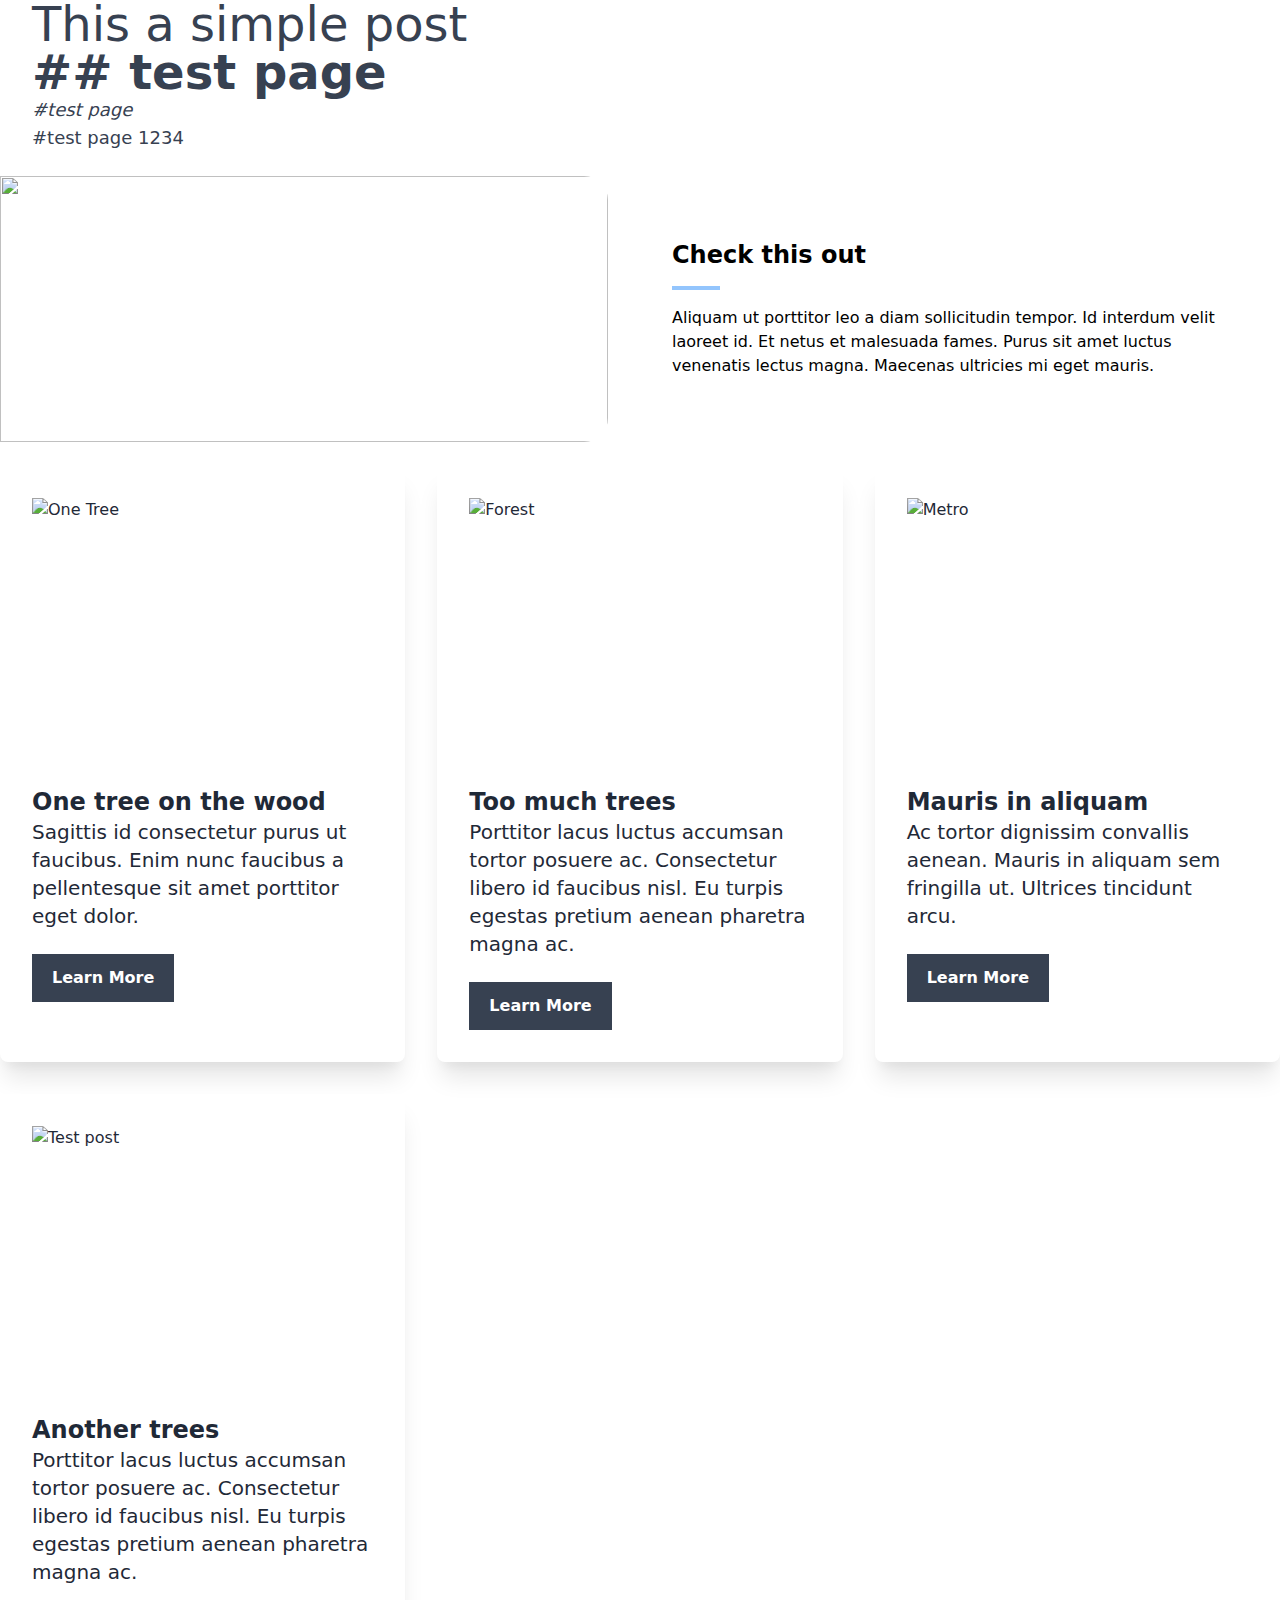
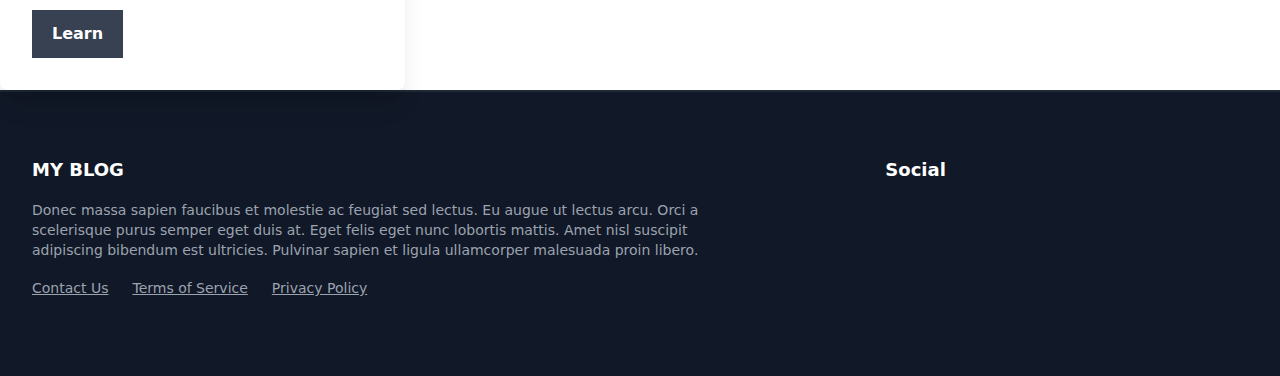
==== index.html @ 786635c8 "Repository created at https://github.com/mateomorris/primo-giannis, building and pushing site" ====
<!doctype html>
    <html lang="en">
      <head>
        <meta charset="utf-8">
        <meta name="viewport" content="width=device-width, initial-scale=1.0">
        <link rel="stylesheet" type="text/css" href="/styles.css" />
        
        <script src="./index.js"></script>
        
        
      </head>
      <body data-instant-intensity="all" class="primo-page">   
        
        <div class="block" id="block-mpooc">
          <div class="primo-copy" id="copy-mpooc">
            <h1>This a simple post<strong><br>## test page</strong></h1><p><em>#test page</em></p><p>#test page 1234</p>
          </div>
        </div>
      
      <div class="block" id="block-uvjpv">
        <div class="primo-component" id="component-uvjpv">
          <div>    <div class="container grid md:grid-cols-2 bg-white py-6">
        <img class="transform -translate-x-8 h-48 md:h-full w-full object-cover rounded-tr-3xl rounded-br-3xl" src="https://images.unsplash.com/photo-1585412727339-54e4bae3bbf9?ixid&#x3D;MXwxMjA3fDB8MHxwaG90by1wYWdlfHx8fGVufDB8fHw%3D&amp;ixlib&#x3D;rb-1.2.1&amp;auto&#x3D;format&amp;fit&#x3D;crop&amp;w&#x3D;1950&amp;q&#x3D;80" alt="">
        <div class="md:px-8 py-8 md:py-16">
            <h3 class="font-semibold text-2xl leading-tight">Check this out</h3>
            <svg class="text-blue-300 w-12 h-1 my-4">
                <rect class="w-full h-full fill-current"></rect>
            </svg>
            <div><p>Aliquam ut porttitor leo a diam sollicitudin tempor. Id interdum velit laoreet id. Et netus et malesuada fames. Purus sit amet luctus venenatis lectus magna. Maecenas ultricies mi eget mauris.</p></div>
        </div>
    </div></div>
          
        </div>
        
      </div>
      
      <div class="block" id="block-tlgmp">
        <div class="primo-component" id="component-tlgmp">
          <div><div class="grid gap-8 md:grid-cols-2 lg:grid-cols-3">
        <div class="text-gray-800 bg-white shadow-xl p-8 rounded-lg">
            	<img class="mb-8 h-64 w-full object-cover object-center" src="https://images.unsplash.com/photo-1507097672537-2b0effc54687?ixlib&#x3D;rb-1.2.1&amp;ixid&#x3D;eyJhcHBfaWQiOjEyMDd9&amp;auto&#x3D;format&amp;fit&#x3D;crop&amp;w&#x3D;1255&amp;q&#x3D;80" alt="One Tree" />
            <h2 class="text-2xl font-bold">One tree on the wood</h2>
            <div class="text-xl"><p>Sagittis id consectetur purus ut faucibus. Enim nunc faucibus a pellentesque sit amet porttitor eget dolor. </p>
</div>
            	<a href="#" class="bg-gray-700 hover:bg-gray-800 text-white font-semibold px-5 py-3 mt-6 inline-block transition-colors duration-200">Learn More</a>
        </div>
        <div class="text-gray-800 bg-white shadow-xl p-8 rounded-lg">
            	<img class="mb-8 h-64 w-full object-cover object-center" src="https://images.unsplash.com/photo-1604043155802-e929b1c20738?ixlib&#x3D;rb-1.2.1&amp;ixid&#x3D;eyJhcHBfaWQiOjEyMDd9&amp;auto&#x3D;format&amp;fit&#x3D;crop&amp;w&#x3D;1267&amp;q&#x3D;80" alt="Forest" />
            <h2 class="text-2xl font-bold">Too much trees</h2>
            <div class="text-xl"><p>Porttitor lacus luctus accumsan tortor posuere ac. Consectetur libero id faucibus nisl. Eu turpis egestas pretium aenean pharetra magna ac.</p>
</div>
            	<a href="#" class="bg-gray-700 hover:bg-gray-800 text-white font-semibold px-5 py-3 mt-6 inline-block transition-colors duration-200">Learn More</a>
        </div>
        <div class="text-gray-800 bg-white shadow-xl p-8 rounded-lg">
            	<img class="mb-8 h-64 w-full object-cover object-center" src="https://images.unsplash.com/photo-1604060361232-0213c2ad2eaa?ixlib&#x3D;rb-1.2.1&amp;ixid&#x3D;eyJhcHBfaWQiOjEyMDd9&amp;auto&#x3D;format&amp;fit&#x3D;crop&amp;w&#x3D;1350&amp;q&#x3D;80" alt="Metro" />
            <h2 class="text-2xl font-bold"> Mauris in aliquam </h2>
            <div class="text-xl"><p>Ac tortor dignissim convallis aenean. Mauris in aliquam sem fringilla ut. Ultrices tincidunt arcu.</p>
</div>
            	<a href="#" class="bg-gray-700 hover:bg-gray-800 text-white font-semibold px-5 py-3 mt-6 inline-block transition-colors duration-200">Learn More</a>
        </div>
        <div class="text-gray-800 bg-white shadow-xl p-8 rounded-lg">
            	<img class="mb-8 h-64 w-full object-cover object-center" src="https://images.unsplash.com/photo-1507097672537-2b0effc54687?ixlib&#x3D;rb-1.2.1&amp;ixid&#x3D;eyJhcHBfaWQiOjEyMDd9&amp;auto&#x3D;format&amp;fit&#x3D;crop&amp;w&#x3D;1255&amp;q&#x3D;80" alt="Test post" />
            <h2 class="text-2xl font-bold">Another trees</h2>
            <div class="text-xl"><p>Porttitor lacus luctus accumsan tortor posuere ac. Consectetur libero id faucibus nisl. Eu turpis egestas pretium aenean pharetra magna ac.</p></div>
            	<a href="#" class="bg-gray-700 hover:bg-gray-800 text-white font-semibold px-5 py-3 mt-6 inline-block transition-colors duration-200">Learn</a>
        </div>
</div></div>
          
        </div>
        <style type="text/css">#component-aejre .grid {
    grid-template-columns: repeat( auto-fit, minmax(300px, 1fr) );
  }</style>
      </div>
      
      <div class="block" id="block-eupsx">
        <div class="primo-component" id="component-eupsx">
          <div><footer class="bg-gray-900 text-white border-t-2 border-gray-800">
    <div class="py-16 flex flex-col-reverse md:flex-row  container">
		<div class="md:w-2/3 mr-16 lg:mr-32">
		    <p class="text-lg uppercase font-semibold">My Blog</p>
            <div class="text-sm text-gray-400 my-4 ">
                <p>Donec massa sapien faucibus et molestie ac feugiat sed lectus. Eu augue ut lectus arcu. Orci a scelerisque purus semper eget duis at. Eget felis eget nunc lobortis mattis. Amet nisl suscipit adipiscing bibendum est ultricies. Pulvinar sapien et ligula ullamcorper malesuada proin libero.</p>
            </div>
            <ul class="flex flex-wrap">
                    <li>
                        <a class="text-sm text-gray-400 hover:text-gray-500 underline mr-6" href="#">Contact Us</a>
                    </li>
                    <li>
                        <a class="text-sm text-gray-400 hover:text-gray-500 underline mr-6" href="#">Terms of Service</a>
                    </li>
                    <li>
                        <a class="text-sm text-gray-400 hover:text-gray-500 underline mr-6" href="#">Privacy Policy</a>
                    </li>
            </ul>
		</div>
		<div class="mb-8 border-b pb-8 border-gray-900 md:border-b-0 md:w-1/3">
        	<p class="text-lg font-bold mb-6">Social</p>
			<ul class="flex">
                    <li>
                        <a href="#" class="mr-4">
                            <span class="sr-only">Facebook</span>
                            <i class="fab fa-facebook text-white hover:text-gray-400 text-4xl transition-colors duration-100"></i>
                        </a>
                    </li>
                    <li>
                        <a href="#" class="mr-4">
                            <span class="sr-only">Twitter</span>
                            <i class="fab fa-twitter text-white hover:text-gray-400 text-4xl transition-colors duration-100"></i>
                        </a>
                    </li>
                    <li>
                        <a href="#" class="mr-4">
                            <span class="sr-only">Youtube</span>
                            <i class="fab fa-youtube text-white hover:text-gray-400 text-4xl transition-colors duration-100"></i>
                        </a>
                    </li>
                    <li>
                        <a href="#test" class="mr-4">
                            <span class="sr-only">Instagram</span>
                            <i class="fab fa-instagram text-white hover:text-gray-400 text-4xl transition-colors duration-100"></i>
                        </a>
                    </li>
			</ul>
		</div>
    </div>
</footer>
<link rel="stylesheet" href="https://cdnjs.cloudflare.com/ajax/libs/font-awesome/5.15.1/css/all.min.css" integrity="sha512-+4zCK9k+qNFUR5X+cKL9EIR+ZOhtIloNl9GIKS57V1MyNsYpYcUrUeQc9vNfzsWfV28IaLL3i96P9sdNyeRssA==" crossorigin="anonymous" /></div>
          
        </div>
        
      </div>
      
        
        
        <script src="https://cdnjs.cloudflare.com/ajax/libs/instant.page/5.1.0/instantpage.js" integrity="sha256-DdSiNPR71ROAVMqT6NiHagLAtZv9EHeByYuVxygZM5g=" crossorigin="anonymous"></script>
      </body>
    </html>
---- styles.css ----
/*! tailwindcss v2.0.3 | MIT License | https://tailwindcss.com */

/*! modern-normalize v1.0.0 | MIT License | https://github.com/sindresorhus/modern-normalize */

/*
Document
========
*/

/**
Use a better box model (opinionated).
*/

*,
*::before,
*::after {
  box-sizing: border-box;
}

/**
Use a more readable tab size (opinionated).
*/

:root {
  -moz-tab-size: 4;
  -o-tab-size: 4;
     tab-size: 4;
}

/**
1. Correct the line height in all browsers.
2. Prevent adjustments of font size after orientation changes in iOS.
*/

html {
  line-height: 1.15; /* 1 */
  -webkit-text-size-adjust: 100%; /* 2 */
}

/*
Sections
========
*/

/**
Remove the margin in all browsers.
*/

body {
  margin: 0;
}

/**
Improve consistency of default fonts in all browsers. (https://github.com/sindresorhus/modern-normalize/issues/3)
*/

body {
  font-family:
		system-ui, -apple-system, Segoe UI, Roboto, Ubuntu, Cantarell, Noto Sans, sans-serif, 
		'Segoe UI',
		Roboto,
		Helvetica,
		Arial,
		sans-serif,
		'Apple Color Emoji',
		'Segoe UI Emoji';
}

/*
Grouping content
================
*/

/**
1. Add the correct height in Firefox.
2. Correct the inheritance of border color in Firefox. (https://bugzilla.mozilla.org/show_bug.cgi?id=190655)
*/

hr {
  height: 0; /* 1 */
  color: inherit; /* 2 */
}

/*
Text-level semantics
====================
*/

/**
Add the correct text decoration in Chrome, Edge, and Safari.
*/

abbr[title] {
  -webkit-text-decoration: underline dotted;
          text-decoration: underline dotted;
}

/**
Add the correct font weight in Edge and Safari.
*/

b,
strong {
  font-weight: bolder;
}

/**
1. Improve consistency of default fonts in all browsers. (https://github.com/sindresorhus/modern-normalize/issues/3)
2. Correct the odd 'em' font sizing in all browsers.
*/

code,
kbd,
samp,
pre {
  font-family:
		ui-monospace,
		SFMono-Regular,
		Consolas,
		'Liberation Mono',
		Menlo,
		monospace; /* 1 */
  font-size: 1em; /* 2 */
}

/**
Add the correct font size in all browsers.
*/

small {
  font-size: 80%;
}

/**
Prevent 'sub' and 'sup' elements from affecting the line height in all browsers.
*/

sub,
sup {
  font-size: 75%;
  line-height: 0;
  position: relative;
  vertical-align: baseline;
}

sub {
  bottom: -0.25em;
}

sup {
  top: -0.5em;
}

/*
Tabular data
============
*/

/**
1. Remove text indentation from table contents in Chrome and Safari. (https://bugs.chromium.org/p/chromium/issues/detail?id=999088, https://bugs.webkit.org/show_bug.cgi?id=201297)
2. Correct table border color inheritance in all Chrome and Safari. (https://bugs.chromium.org/p/chromium/issues/detail?id=935729, https://bugs.webkit.org/show_bug.cgi?id=195016)
*/

table {
  text-indent: 0; /* 1 */
  border-color: inherit; /* 2 */
}

/*
Forms
=====
*/

/**
1. Change the font styles in all browsers.
2. Remove the margin in Firefox and Safari.
*/

button,
input,
optgroup,
select,
textarea {
  font-family: inherit; /* 1 */
  font-size: 100%; /* 1 */
  line-height: 1.15; /* 1 */
  margin: 0; /* 2 */
}

/**
Remove the inheritance of text transform in Edge and Firefox.
1. Remove the inheritance of text transform in Firefox.
*/

button,
select { /* 1 */
  text-transform: none;
}

/**
Correct the inability to style clickable types in iOS and Safari.
*/

button {
  -webkit-appearance: button;
}

/**
Remove the inner border and padding in Firefox.
*/

/**
Restore the focus styles unset by the previous rule.
*/

/**
Remove the additional ':invalid' styles in Firefox.
See: https://github.com/mozilla/gecko-dev/blob/2f9eacd9d3d995c937b4251a5557d95d494c9be1/layout/style/res/forms.css#L728-L737
*/

/**
Remove the padding so developers are not caught out when they zero out 'fieldset' elements in all browsers.
*/

legend {
  padding: 0;
}

/**
Add the correct vertical alignment in Chrome and Firefox.
*/

progress {
  vertical-align: baseline;
}

/**
Correct the cursor style of increment and decrement buttons in Safari.
*/

/**
1. Correct the odd appearance in Chrome and Safari.
2. Correct the outline style in Safari.
*/

/**
Remove the inner padding in Chrome and Safari on macOS.
*/

/**
1. Correct the inability to style clickable types in iOS and Safari.
2. Change font properties to 'inherit' in Safari.
*/

/*
Interactive
===========
*/

/*
Add the correct display in Chrome and Safari.
*/

summary {
  display: list-item;
}

/**
 * Manually forked from SUIT CSS Base: https://github.com/suitcss/base
 * A thin layer on top of normalize.css that provides a starting point more
 * suitable for web applications.
 */

/**
 * Removes the default spacing and border for appropriate elements.
 */

blockquote,
dl,
dd,
h1,
h2,
h3,
h4,
h5,
h6,
hr,
figure,
p,
pre {
  margin: 0;
}

button {
  background-color: transparent;
  background-image: none;
}

/**
 * Work around a Firefox/IE bug where the transparent `button` background
 * results in a loss of the default `button` focus styles.
 */

button:focus {
  outline: 1px dotted;
  outline: 5px auto -webkit-focus-ring-color;
}

fieldset {
  margin: 0;
  padding: 0;
}

ol,
ul {
  list-style: none;
  margin: 0;
  padding: 0;
}

/**
 * Tailwind custom reset styles
 */

/**
 * 1. Use the user's configured `sans` font-family (with Tailwind's default
 *    sans-serif font stack as a fallback) as a sane default.
 * 2. Use Tailwind's default "normal" line-height so the user isn't forced
 *    to override it to ensure consistency even when using the default theme.
 */

html {
  font-family: ui-sans-serif, system-ui, -apple-system, Segoe UI, Roboto, Ubuntu, Cantarell, Noto Sans, sans-serif, BlinkMacSystemFont, "Segoe UI", Roboto, "Helvetica Neue", Arial, "Noto Sans", sans-serif, "Apple Color Emoji", "Segoe UI Emoji", "Segoe UI Symbol", "Noto Color Emoji"; /* 1 */
  line-height: 1.5; /* 2 */
}

/**
 * Inherit font-family and line-height from `html` so users can set them as
 * a class directly on the `html` element.
 */

body {
  font-family: inherit;
  line-height: inherit;
}

/**
 * 1. Prevent padding and border from affecting element width.
 *
 *    We used to set this in the html element and inherit from
 *    the parent element for everything else. This caused issues
 *    in shadow-dom-enhanced elements like <details> where the content
 *    is wrapped by a div with box-sizing set to `content-box`.
 *
 *    https://github.com/mozdevs/cssremedy/issues/4
 *
 *
 * 2. Allow adding a border to an element by just adding a border-width.
 *
 *    By default, the way the browser specifies that an element should have no
 *    border is by setting it's border-style to `none` in the user-agent
 *    stylesheet.
 *
 *    In order to easily add borders to elements by just setting the `border-width`
 *    property, we change the default border-style for all elements to `solid`, and
 *    use border-width to hide them instead. This way our `border` utilities only
 *    need to set the `border-width` property instead of the entire `border`
 *    shorthand, making our border utilities much more straightforward to compose.
 *
 *    https://github.com/tailwindcss/tailwindcss/pull/116
 */

*,
::before,
::after {
  box-sizing: border-box; /* 1 */
  border-width: 0; /* 2 */
  border-style: solid; /* 2 */
  border-color: #e5e7eb; /* 2 */
}

/*
 * Ensure horizontal rules are visible by default
 */

hr {
  border-top-width: 1px;
}

/**
 * Undo the `border-style: none` reset that Normalize applies to images so that
 * our `border-{width}` utilities have the expected effect.
 *
 * The Normalize reset is unnecessary for us since we default the border-width
 * to 0 on all elements.
 *
 * https://github.com/tailwindcss/tailwindcss/issues/362
 */

img {
  border-style: solid;
}

textarea {
  resize: vertical;
}

input::-moz-placeholder, textarea::-moz-placeholder {
  opacity: 1;
  color: #9ca3af;
}

input:-ms-input-placeholder, textarea:-ms-input-placeholder {
  opacity: 1;
  color: #9ca3af;
}

input::placeholder,
textarea::placeholder {
  opacity: 1;
  color: #9ca3af;
}

button {
  cursor: pointer;
}

table {
  border-collapse: collapse;
}

h1,
h2,
h3,
h4,
h5,
h6 {
  font-size: inherit;
  font-weight: inherit;
}

/**
 * Reset links to optimize for opt-in styling instead of
 * opt-out.
 */

a {
  color: inherit;
  text-decoration: inherit;
}

/**
 * Reset form element properties that are easy to forget to
 * style explicitly so you don't inadvertently introduce
 * styles that deviate from your design system. These styles
 * supplement a partial reset that is already applied by
 * normalize.css.
 */

button,
input,
optgroup,
select,
textarea {
  padding: 0;
  line-height: inherit;
  color: inherit;
}

/**
 * Use the configured 'mono' font family for elements that
 * are expected to be rendered with a monospace font, falling
 * back to the system monospace stack if there is no configured
 * 'mono' font family.
 */

pre,
code,
kbd,
samp {
  font-family: ui-monospace, SFMono-Regular, Menlo, Monaco, Consolas, "Liberation Mono", "Courier New", monospace;
}

/**
 * Make replaced elements `display: block` by default as that's
 * the behavior you want almost all of the time. Inspired by
 * CSS Remedy, with `svg` added as well.
 *
 * https://github.com/mozdevs/cssremedy/issues/14
 */

img,
svg,
video,
canvas,
audio,
iframe,
embed,
object {
  display: block;
  vertical-align: middle;
}

/**
 * Constrain images and videos to the parent width and preserve
 * their instrinsic aspect ratio.
 *
 * https://github.com/mozdevs/cssremedy/issues/14
 */

img,
video {
  max-width: 100%;
  height: auto;
}

.container {
  width: 100%;
  margin-right: auto;
  margin-left: auto;
  padding-right: 2rem;
  padding-left: 2rem;
}

@media (min-width: 640px) {
  .container {
    max-width: 640px;
  }
}

@media (min-width: 768px) {
  .container {
    max-width: 768px;
  }
}

@media (min-width: 1024px) {
  .container {
    max-width: 1024px;
  }
}

@media (min-width: 1280px) {
  .container {
    max-width: 1280px;
  }
}

@media (min-width: 1536px) {
  .container {
    max-width: 1536px;
  }
}

.sr-only {
  position: absolute;
  width: 1px;
  height: 1px;
  padding: 0;
  margin: -1px;
  overflow: hidden;
  clip: rect(0, 0, 0, 0);
  white-space: nowrap;
  border-width: 0;
}

.bg-white {
  --tw-bg-opacity: 1;
  background-color: rgba(255, 255, 255, var(--tw-bg-opacity));
}

.bg-gray-700 {
  --tw-bg-opacity: 1;
  background-color: rgba(55, 65, 81, var(--tw-bg-opacity));
}

.bg-gray-900 {
  --tw-bg-opacity: 1;
  background-color: rgba(17, 24, 39, var(--tw-bg-opacity));
}

.hover\:bg-gray-800:hover {
  --tw-bg-opacity: 1;
  background-color: rgba(31, 41, 55, var(--tw-bg-opacity));
}

.border-gray-800 {
  --tw-border-opacity: 1;
  border-color: rgba(31, 41, 55, var(--tw-border-opacity));
}

.border-gray-900 {
  --tw-border-opacity: 1;
  border-color: rgba(17, 24, 39, var(--tw-border-opacity));
}

.rounded-lg {
  border-radius: 0.5rem;
}

.rounded-tr-3xl {
  border-top-right-radius: 1.5rem;
}

.rounded-br-3xl {
  border-bottom-right-radius: 1.5rem;
}

.border-t-2 {
  border-top-width: 2px;
}

.border-b {
  border-bottom-width: 1px;
}

.inline-block {
  display: inline-block;
}

.flex {
  display: flex;
}

.table {
  display: table;
}

.grid {
  display: grid;
}

.flex-col-reverse {
  flex-direction: column-reverse;
}

.flex-wrap {
  flex-wrap: wrap;
}

.font-semibold {
  font-weight: 600;
}

.font-bold {
  font-weight: 700;
}

.h-1 {
  height: 0.25rem;
}

.h-48 {
  height: 12rem;
}

.h-64 {
  height: 16rem;
}

.h-full {
  height: 100%;
}

.text-sm {
  font-size: 0.875rem;
  line-height: 1.25rem;
}

.text-lg {
  font-size: 1.125rem;
  line-height: 1.75rem;
}

.text-xl {
  font-size: 1.25rem;
  line-height: 1.75rem;
}

.text-2xl {
  font-size: 1.5rem;
  line-height: 2rem;
}

.text-4xl {
  font-size: 2.25rem;
  line-height: 2.5rem;
}

.leading-tight {
  line-height: 1.25;
}

.my-4 {
  margin-top: 1rem;
  margin-bottom: 1rem;
}

.mr-4 {
  margin-right: 1rem;
}

.mt-6 {
  margin-top: 1.5rem;
}

.mr-6 {
  margin-right: 1.5rem;
}

.mb-6 {
  margin-bottom: 1.5rem;
}

.mb-8 {
  margin-bottom: 2rem;
}

.mr-16 {
  margin-right: 4rem;
}

.object-cover {
  -o-object-fit: cover;
     object-fit: cover;
}

.object-center {
  -o-object-position: center;
     object-position: center;
}

.p-8 {
  padding: 2rem;
}

.py-3 {
  padding-top: 0.75rem;
  padding-bottom: 0.75rem;
}

.px-5 {
  padding-left: 1.25rem;
  padding-right: 1.25rem;
}

.py-6 {
  padding-top: 1.5rem;
  padding-bottom: 1.5rem;
}

.py-8 {
  padding-top: 2rem;
  padding-bottom: 2rem;
}

.py-16 {
  padding-top: 4rem;
  padding-bottom: 4rem;
}

.pb-8 {
  padding-bottom: 2rem;
}

* {
  --tw-shadow: 0 0 rgba(0,0,0,0);
}

.shadow-xl {
  --tw-shadow: 0 20px 25px -5px rgba(0, 0, 0, 0.1), 0 10px 10px -5px rgba(0, 0, 0, 0.04);
  box-shadow: 0 0 rgba(0,0,0,0), 0 0 rgba(0,0,0,0), var(--tw-shadow);
  box-shadow: var(--tw-ring-offset-shadow, 0 0 rgba(0,0,0,0)), var(--tw-ring-shadow, 0 0 rgba(0,0,0,0)), var(--tw-shadow);
}

* {
  --tw-ring-inset: var(--tw-empty,/*!*/ /*!*/);
  --tw-ring-offset-width: 0px;
  --tw-ring-offset-color: #fff;
  --tw-ring-color: rgba(59, 130, 246, 0.5);
  --tw-ring-offset-shadow: 0 0 rgba(0,0,0,0);
  --tw-ring-shadow: 0 0 rgba(0,0,0,0);
}

.fill-current {
  fill: currentColor;
}

.text-white {
  --tw-text-opacity: 1;
  color: rgba(255, 255, 255, var(--tw-text-opacity));
}

.text-gray-400 {
  --tw-text-opacity: 1;
  color: rgba(156, 163, 175, var(--tw-text-opacity));
}

.text-gray-800 {
  --tw-text-opacity: 1;
  color: rgba(31, 41, 55, var(--tw-text-opacity));
}

.text-blue-300 {
  --tw-text-opacity: 1;
  color: rgba(147, 197, 253, var(--tw-text-opacity));
}

.hover\:text-gray-400:hover {
  --tw-text-opacity: 1;
  color: rgba(156, 163, 175, var(--tw-text-opacity));
}

.hover\:text-gray-500:hover {
  --tw-text-opacity: 1;
  color: rgba(107, 114, 128, var(--tw-text-opacity));
}

.uppercase {
  text-transform: uppercase;
}

.underline {
  text-decoration: underline;
}

.w-12 {
  width: 3rem;
}

.w-full {
  width: 100%;
}

.gap-8 {
  grid-gap: 2rem;
  gap: 2rem;
}

.transform {
  --tw-translate-x: 0;
  --tw-translate-y: 0;
  --tw-rotate: 0;
  --tw-skew-x: 0;
  --tw-skew-y: 0;
  --tw-scale-x: 1;
  --tw-scale-y: 1;
  transform: translateX(var(--tw-translate-x)) translateY(var(--tw-translate-y)) rotate(var(--tw-rotate)) skewX(var(--tw-skew-x)) skewY(var(--tw-skew-y)) scaleX(var(--tw-scale-x)) scaleY(var(--tw-scale-y));
}

.-translate-x-8 {
  --tw-translate-x: -2rem;
}

.transition-colors {
  transition-property: background-color, border-color, color, fill, stroke;
  transition-timing-function: cubic-bezier(0.4, 0, 0.2, 1);
  transition-duration: 150ms;
}

.duration-100 {
  transition-duration: 100ms;
}

.duration-200 {
  transition-duration: 200ms;
}

@-webkit-keyframes spin {
  to {
    transform: rotate(360deg);
  }
}

@keyframes spin {
  to {
    transform: rotate(360deg);
  }
}

@-webkit-keyframes ping {
  75%, 100% {
    transform: scale(2);
    opacity: 0;
  }
}

@keyframes ping {
  75%, 100% {
    transform: scale(2);
    opacity: 0;
  }
}

@-webkit-keyframes pulse {
  50% {
    opacity: .5;
  }
}

@keyframes pulse {
  50% {
    opacity: .5;
  }
}

@-webkit-keyframes bounce {
  0%, 100% {
    transform: translateY(-25%);
    -webkit-animation-timing-function: cubic-bezier(0.8,0,1,1);
            animation-timing-function: cubic-bezier(0.8,0,1,1);
  }

  50% {
    transform: none;
    -webkit-animation-timing-function: cubic-bezier(0,0,0.2,1);
            animation-timing-function: cubic-bezier(0,0,0.2,1);
  }
}

@keyframes bounce {
  0%, 100% {
    transform: translateY(-25%);
    -webkit-animation-timing-function: cubic-bezier(0.8,0,1,1);
            animation-timing-function: cubic-bezier(0.8,0,1,1);
  }

  50% {
    transform: none;
    -webkit-animation-timing-function: cubic-bezier(0,0,0.2,1);
            animation-timing-function: cubic-bezier(0,0,0.2,1);
  }
}

/* Default content styles */

.primo-copy {
  width: 100%;
  margin-right: auto;
  margin-left: auto;
  padding-right: 2rem;
  padding-left: 2rem
}

@media (min-width: 640px) {
  .primo-copy {
    max-width: 640px;
  }
}

@media (min-width: 768px) {
  .primo-copy {
    max-width: 768px;
  }
}

@media (min-width: 1024px) {
  .primo-copy {
    max-width: 1024px;
  }
}

@media (min-width: 1280px) {
  .primo-copy {
    max-width: 1280px;
  }
}

@media (min-width: 1536px) {
  .primo-copy {
    max-width: 1536px;
  }
}

.primo-copy {
  font-size: 1.125rem;
  line-height: 1.75rem;
  --tw-text-opacity: 1;
  color: rgba(55, 65, 81, var(--tw-text-opacity));
}

.primo-copy h1 {
    font-weight: 500;
    font-size: 1.875rem;
    line-height: 2.25rem;
  }

.primo-copy h2 {
    font-weight: 500;
    font-size: 1.5rem;
    line-height: 2rem;
  }

.primo-copy ol {
    list-style-type: decimal;
  }

.primo-copy ul {
    list-style-position: inside;
    list-style-type: disc;
  }

.primo-copy ul p {
      display: inline;
    }

.primo-copy ol {
    list-style-position: inside;
    list-style-type: decimal;
  }

.primo-copy a {
    --tw-text-opacity: 1;
    color: rgba(37, 99, 235, var(--tw-text-opacity));
    text-decoration: underline;
  }

.primo-copy blockquote {
    padding: 1.5rem;
    --tw-shadow: 0 4px 6px -1px rgba(0, 0, 0, 0.1), 0 2px 4px -1px rgba(0, 0, 0, 0.06);
    box-shadow: 0 0 rgba(0,0,0,0), 0 0 rgba(0,0,0,0), var(--tw-shadow);
    box-shadow: var(--tw-ring-offset-shadow, 0 0 rgba(0,0,0,0)), var(--tw-ring-shadow, 0 0 rgba(0,0,0,0)), var(--tw-shadow);
  }

.primo-copy mark {
    --tw-bg-opacity: 1;
    background-color: rgba(253, 230, 138, var(--tw-bg-opacity));
    --tw-text-opacity: 1;
    color: rgba(17, 24, 39, var(--tw-text-opacity));
  }

@media (min-width: 1024px) {
    .primo-copy h1 {
      font-size: 3rem;
      line-height: 1;
    }

    .primo-copy h2 {
      font-size: 2.25rem;
      line-height: 2.5rem;
    }
  }

@media (min-width: 640px) {
}

@media (min-width: 768px) {
  .md\:border-b-0 {
    border-bottom-width: 0px;
  }

  .md\:flex-row {
    flex-direction: row;
  }

  .md\:h-full {
    height: 100%;
  }

  .md\:px-8 {
    padding-left: 2rem;
    padding-right: 2rem;
  }

  .md\:py-16 {
    padding-top: 4rem;
    padding-bottom: 4rem;
  }

  .md\:w-1\/3 {
    width: 33.333333%;
  }

  .md\:w-2\/3 {
    width: 66.666667%;
  }

  .md\:grid-cols-2 {
    grid-template-columns: repeat(2, minmax(0, 1fr));
  }
}

@media (min-width: 1024px) {
  .lg\:mr-32 {
    margin-right: 8rem;
  }

  .lg\:grid-cols-3 {
    grid-template-columns: repeat(3, minmax(0, 1fr));
  }
}

@media (min-width: 1280px) {
}

@media (min-width: 1536px) {
}
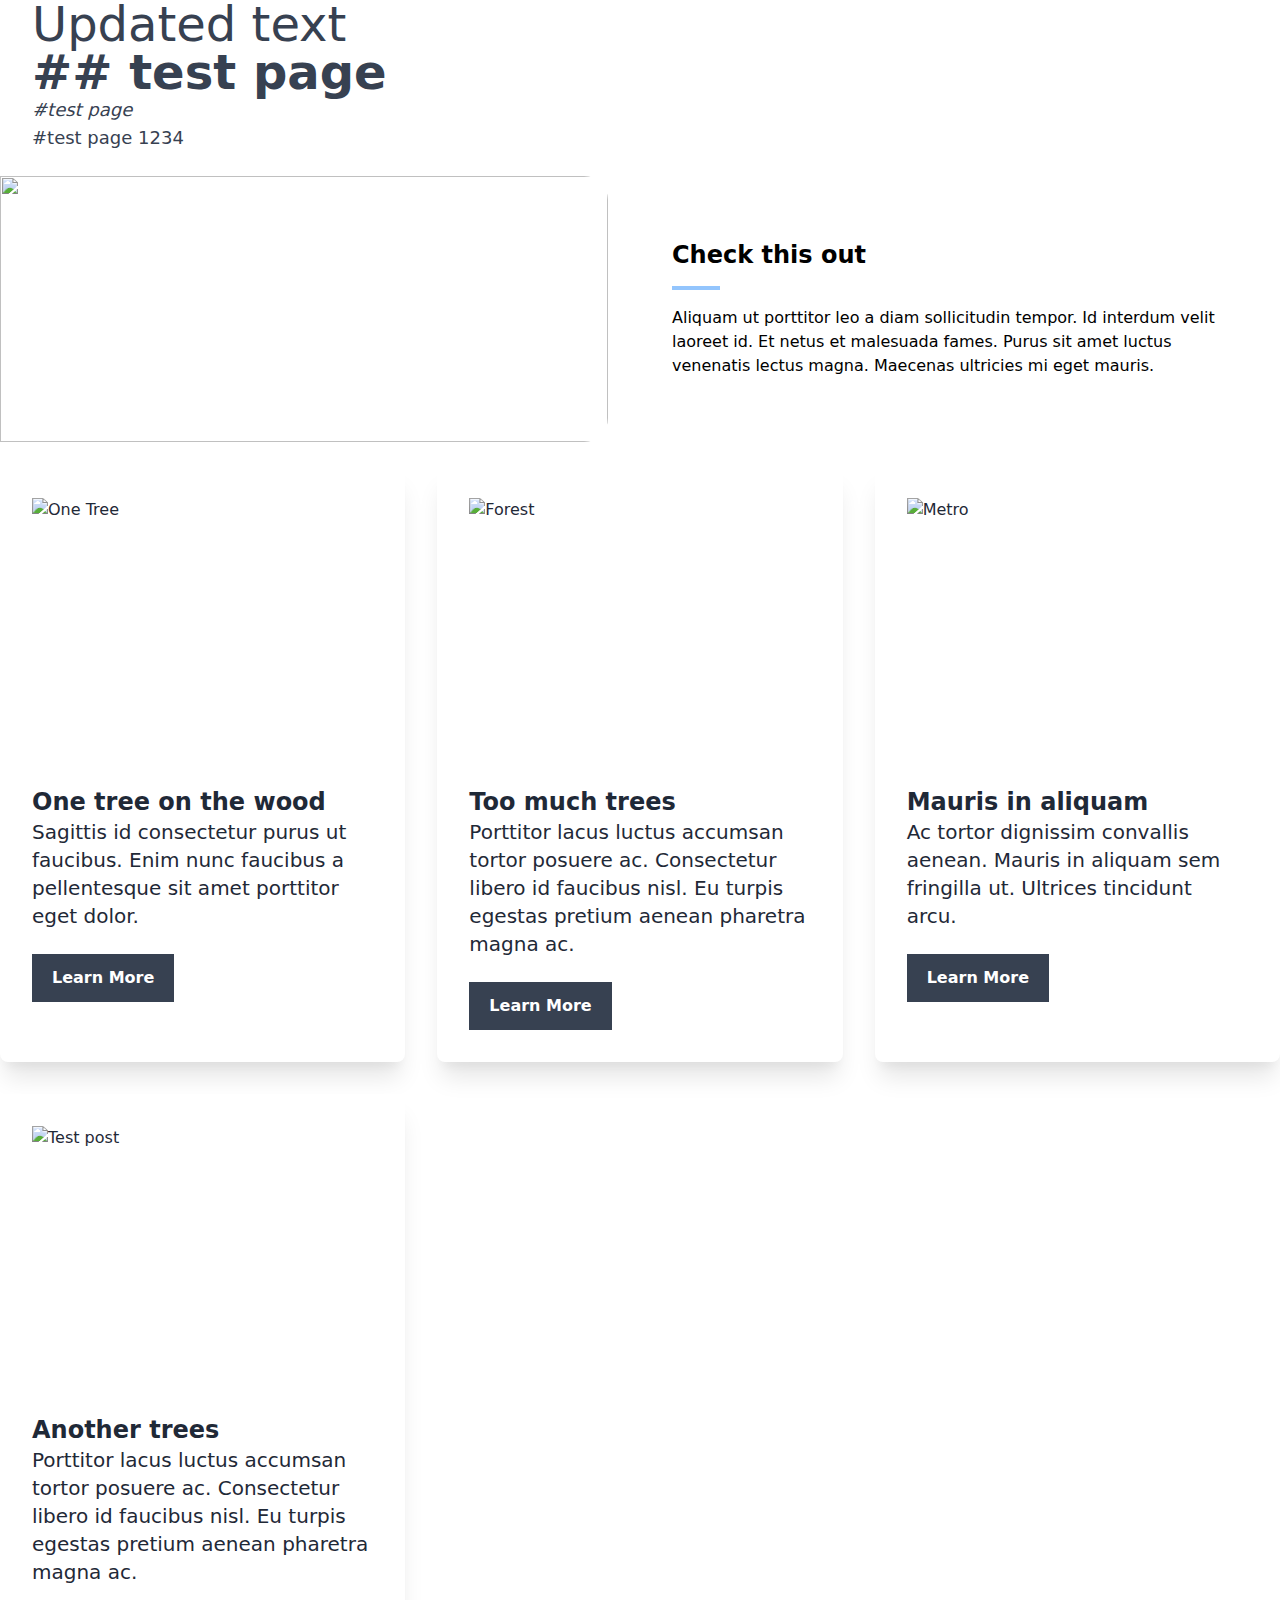
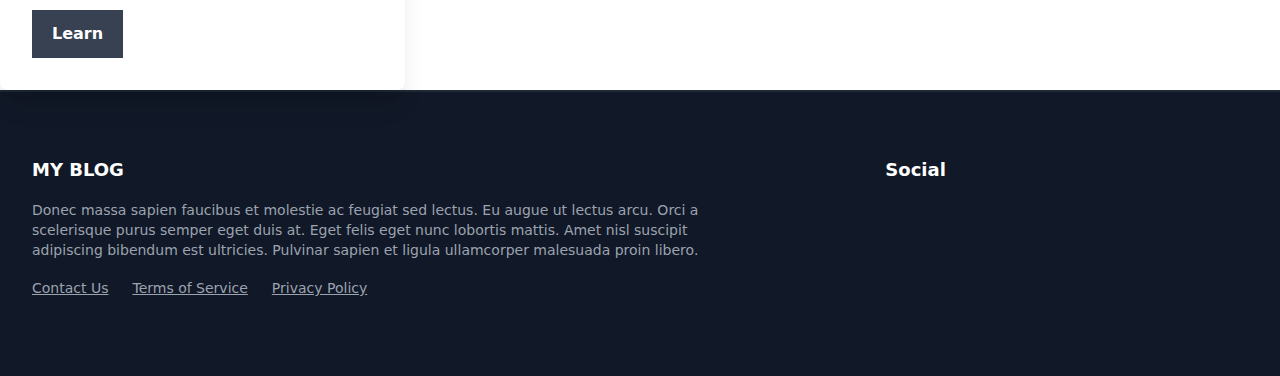
==== commit 6b347fc7: "update copy" ====
--- a/index.html
+++ b/index.html
@@ -14,7 +14,7 @@
         
         <div class="block" id="block-mpooc">
           <div class="primo-copy" id="copy-mpooc">
-            <h1>This a simple post<strong><br>## test page</strong></h1><p><em>#test page</em></p><p>#test page 1234</p>
+            <h1>Updated text<strong><br>## test page</strong></h1><p><em>#test page</em></p><p>#test page 1234</p>
           </div>
         </div>
       
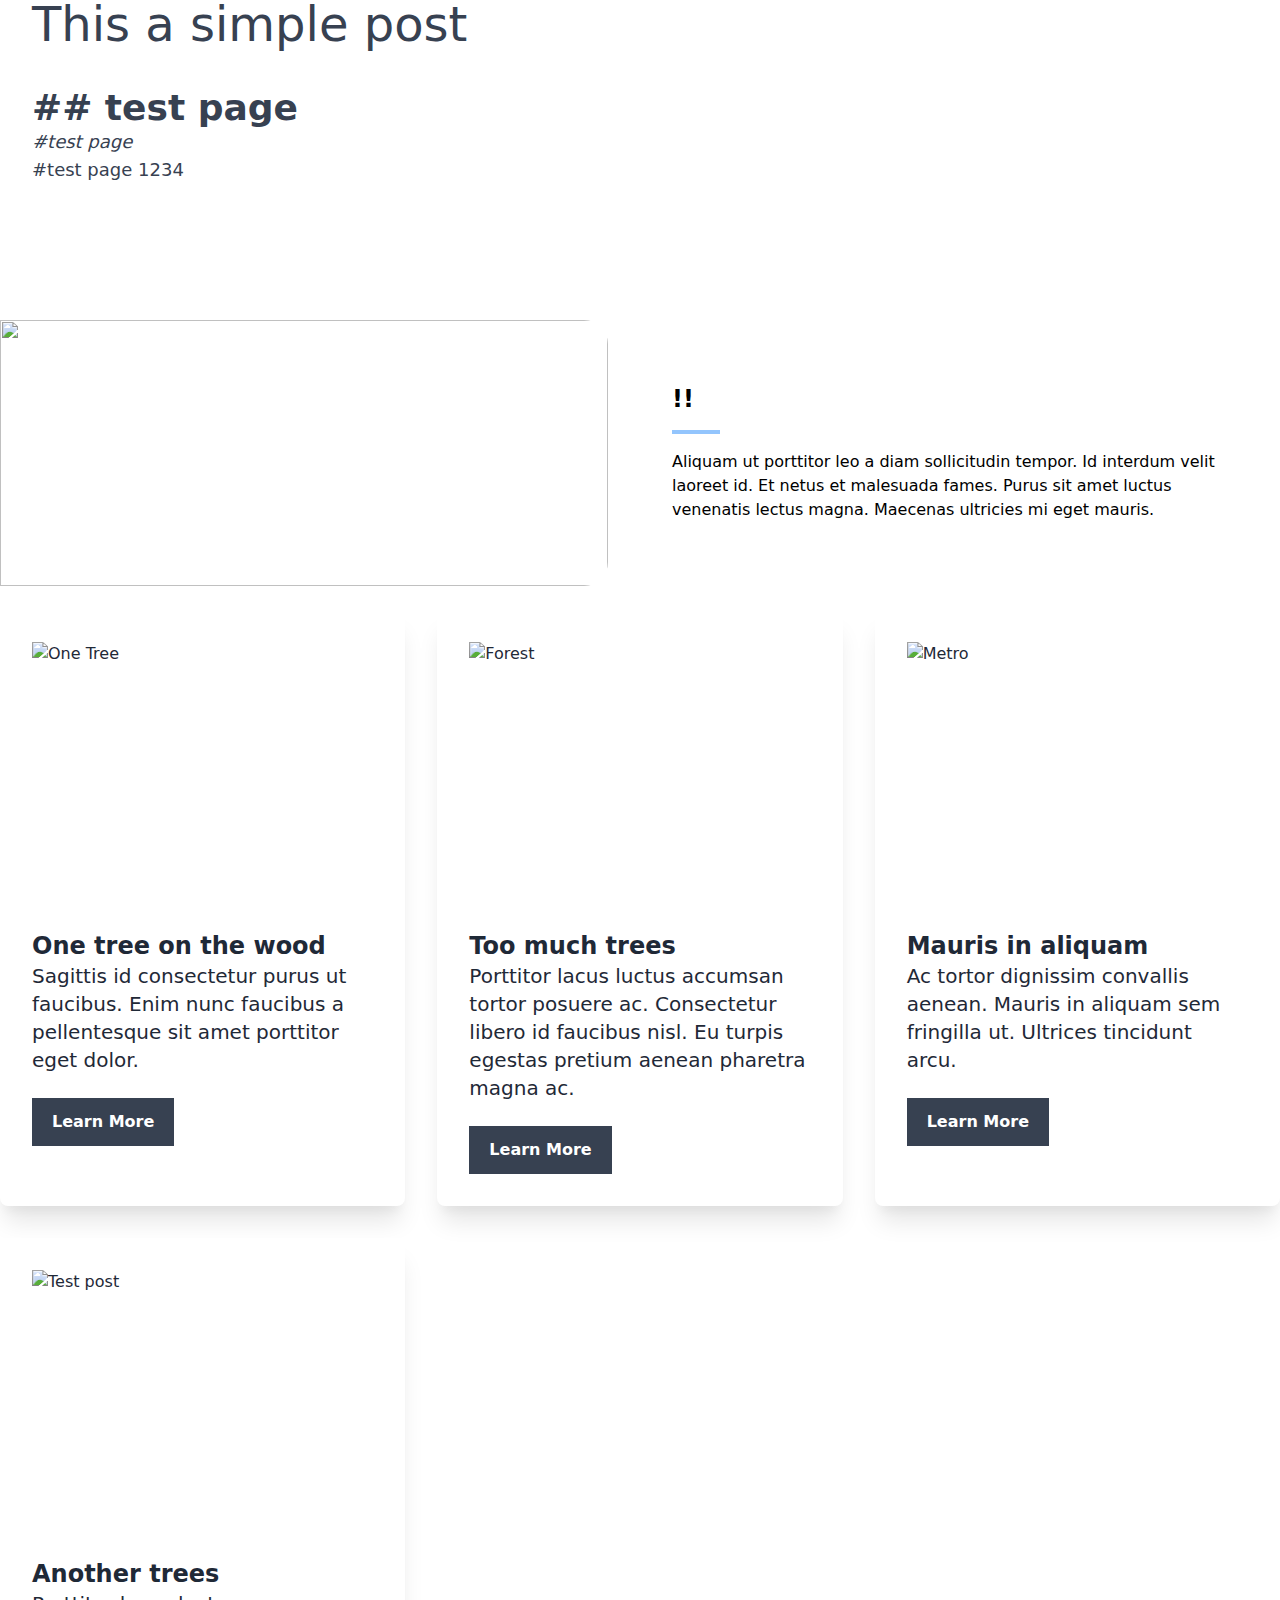
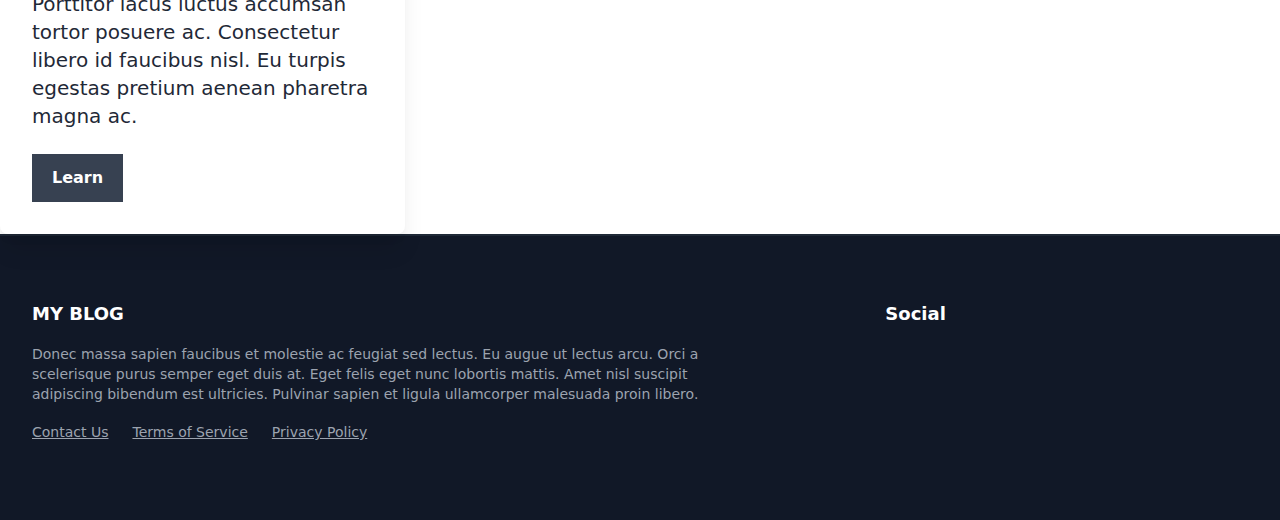
==== commit b96aad06: "test" ====
--- a/index.html
+++ b/index.html
@@ -14,7 +14,7 @@
         
         <div class="block" id="block-mpooc">
           <div class="primo-copy" id="copy-mpooc">
-            <h1>Updated text<strong><br>## test page</strong></h1><p><em>#test page</em></p><p>#test page 1234</p>
+            <h1>This a simple post</h1><h2><strong><br>## test page</strong></h2><p><em>#test page</em></p><p>#test page 1234</p><p><br><br><br><br></p>
           </div>
         </div>
       
@@ -23,7 +23,7 @@
           <div>    <div class="container grid md:grid-cols-2 bg-white py-6">
         <img class="transform -translate-x-8 h-48 md:h-full w-full object-cover rounded-tr-3xl rounded-br-3xl" src="https://images.unsplash.com/photo-1585412727339-54e4bae3bbf9?ixid&#x3D;MXwxMjA3fDB8MHxwaG90by1wYWdlfHx8fGVufDB8fHw%3D&amp;ixlib&#x3D;rb-1.2.1&amp;auto&#x3D;format&amp;fit&#x3D;crop&amp;w&#x3D;1950&amp;q&#x3D;80" alt="">
         <div class="md:px-8 py-8 md:py-16">
-            <h3 class="font-semibold text-2xl leading-tight">Check this out</h3>
+            <h3 class="font-semibold text-2xl leading-tight">!!</h3>
             <svg class="text-blue-300 w-12 h-1 my-4">
                 <rect class="w-full h-full fill-current"></rect>
             </svg>
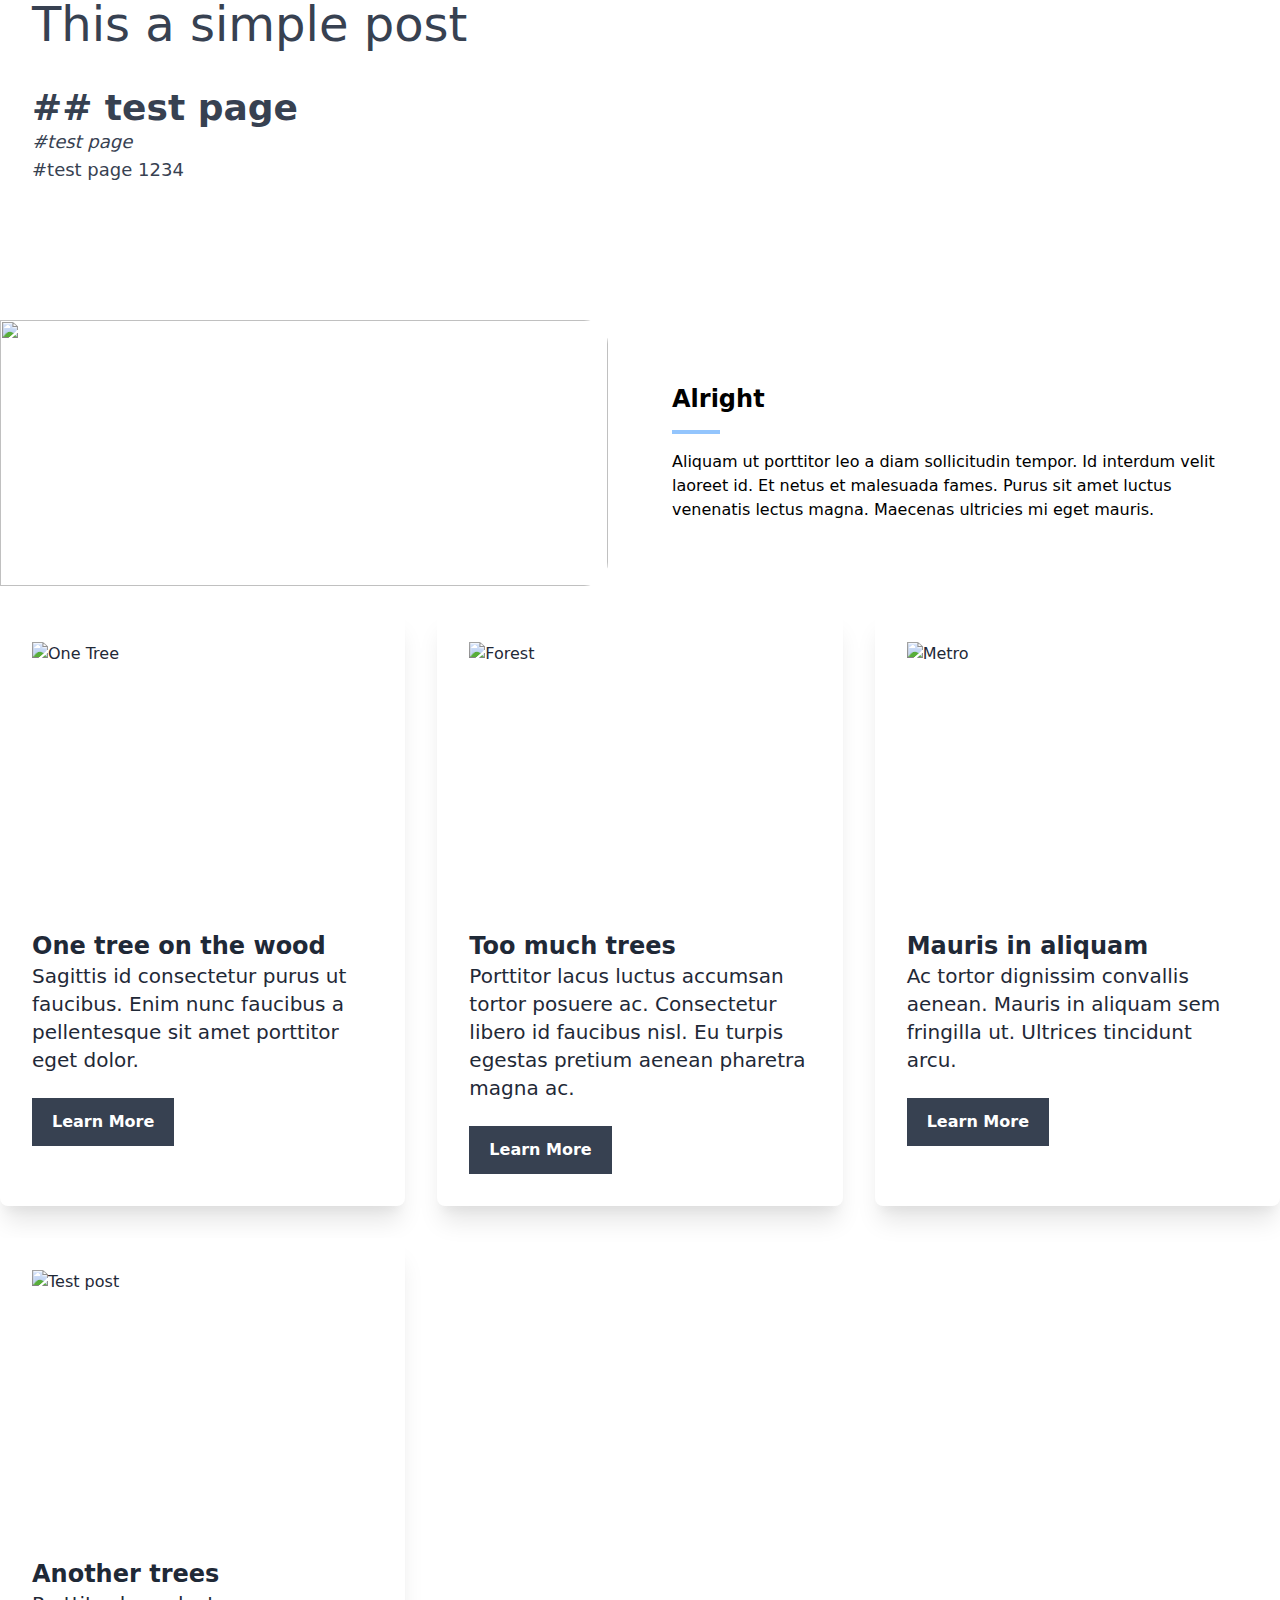
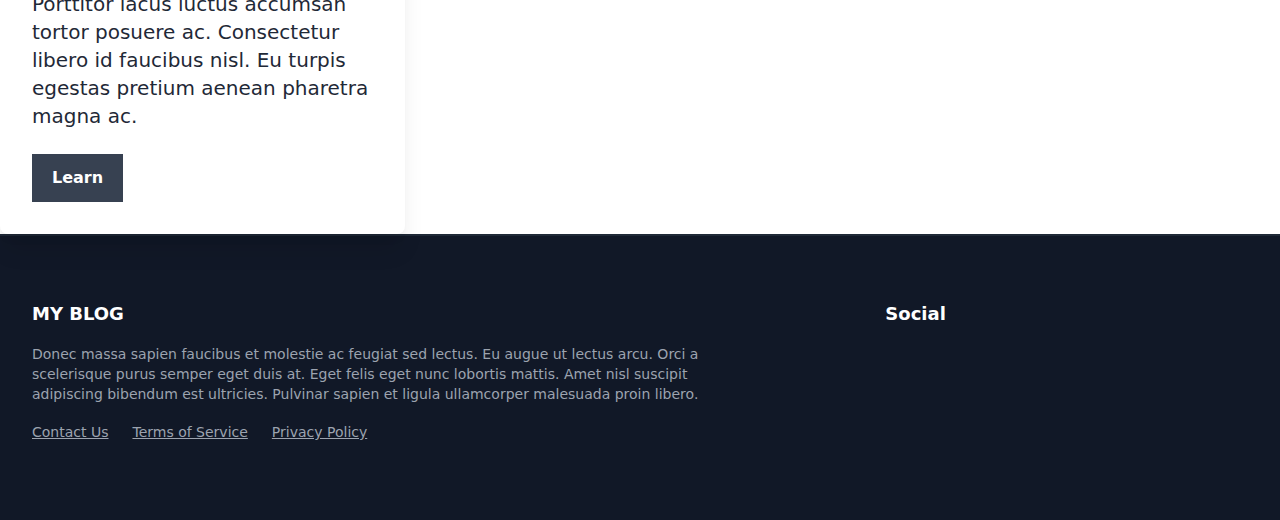
==== commit 1153d02d: "test component change again" ====
--- a/index.html
+++ b/index.html
@@ -23,7 +23,7 @@
           <div>    <div class="container grid md:grid-cols-2 bg-white py-6">
         <img class="transform -translate-x-8 h-48 md:h-full w-full object-cover rounded-tr-3xl rounded-br-3xl" src="https://images.unsplash.com/photo-1585412727339-54e4bae3bbf9?ixid&#x3D;MXwxMjA3fDB8MHxwaG90by1wYWdlfHx8fGVufDB8fHw%3D&amp;ixlib&#x3D;rb-1.2.1&amp;auto&#x3D;format&amp;fit&#x3D;crop&amp;w&#x3D;1950&amp;q&#x3D;80" alt="">
         <div class="md:px-8 py-8 md:py-16">
-            <h3 class="font-semibold text-2xl leading-tight">!!</h3>
+            <h3 class="font-semibold text-2xl leading-tight">Alright</h3>
             <svg class="text-blue-300 w-12 h-1 my-4">
                 <rect class="w-full h-full fill-current"></rect>
             </svg>
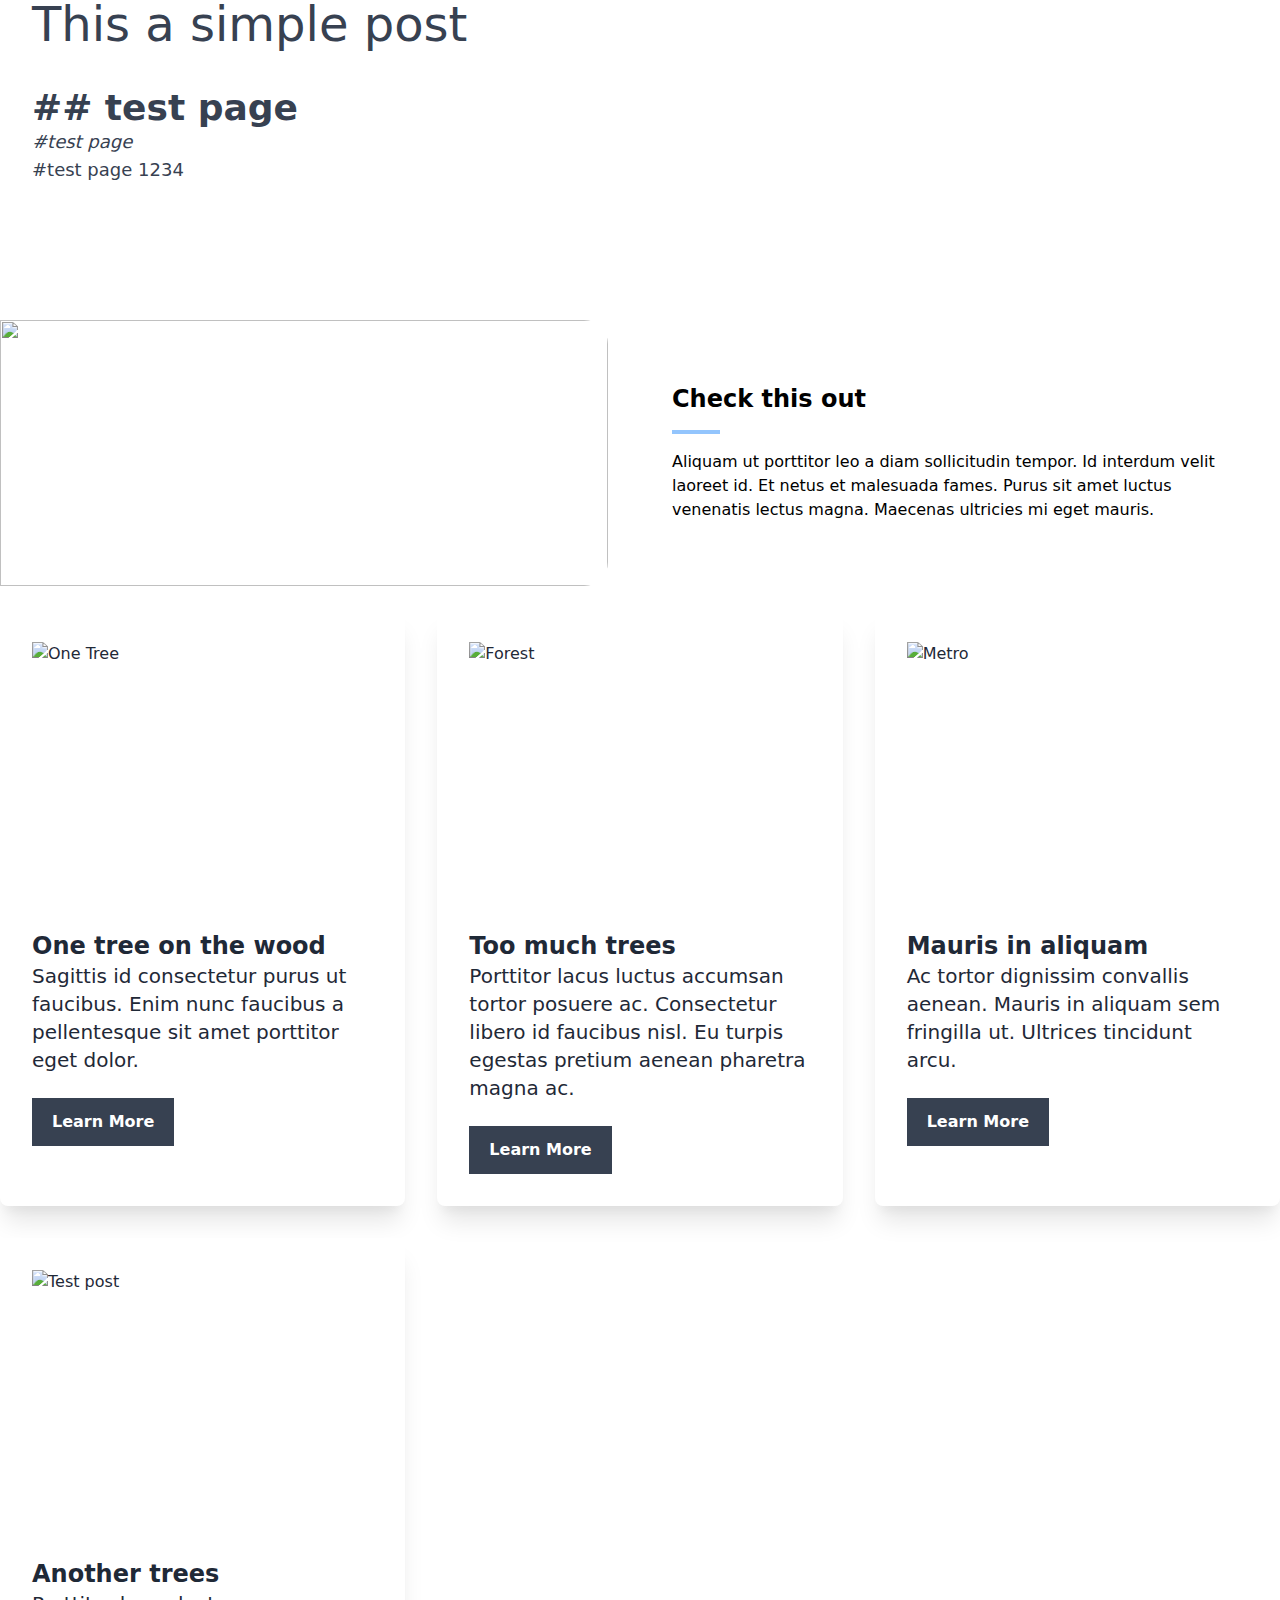
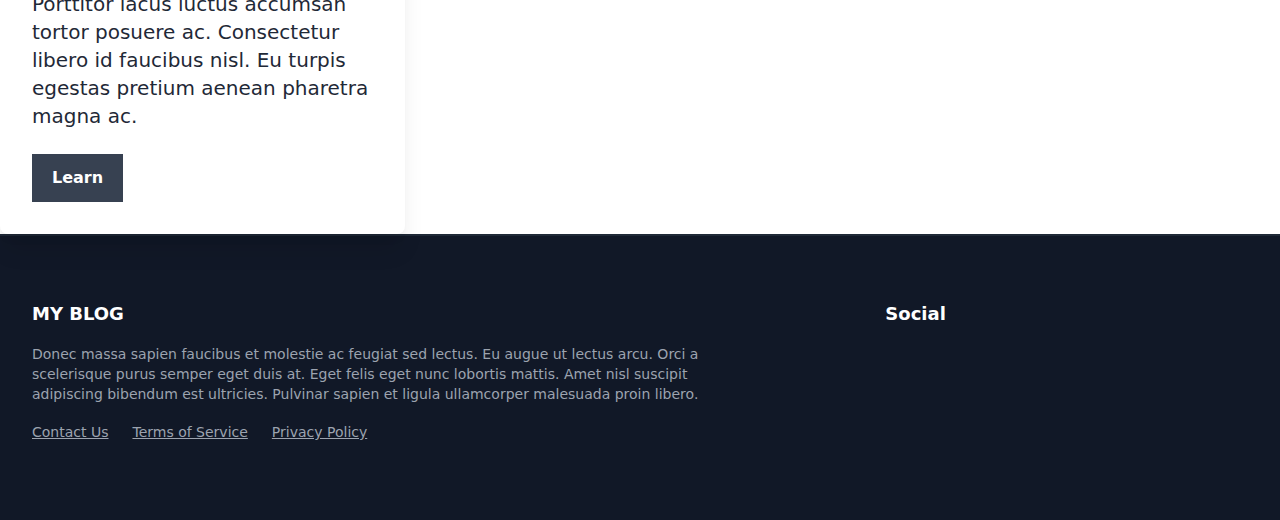
==== commit 0a306d43: "test" ====
--- a/index.html
+++ b/index.html
@@ -23,7 +23,7 @@
           <div>    <div class="container grid md:grid-cols-2 bg-white py-6">
         <img class="transform -translate-x-8 h-48 md:h-full w-full object-cover rounded-tr-3xl rounded-br-3xl" src="https://images.unsplash.com/photo-1585412727339-54e4bae3bbf9?ixid&#x3D;MXwxMjA3fDB8MHxwaG90by1wYWdlfHx8fGVufDB8fHw%3D&amp;ixlib&#x3D;rb-1.2.1&amp;auto&#x3D;format&amp;fit&#x3D;crop&amp;w&#x3D;1950&amp;q&#x3D;80" alt="">
         <div class="md:px-8 py-8 md:py-16">
-            <h3 class="font-semibold text-2xl leading-tight">Alright</h3>
+            <h3 class="font-semibold text-2xl leading-tight">Check this out</h3>
             <svg class="text-blue-300 w-12 h-1 my-4">
                 <rect class="w-full h-full fill-current"></rect>
             </svg>
